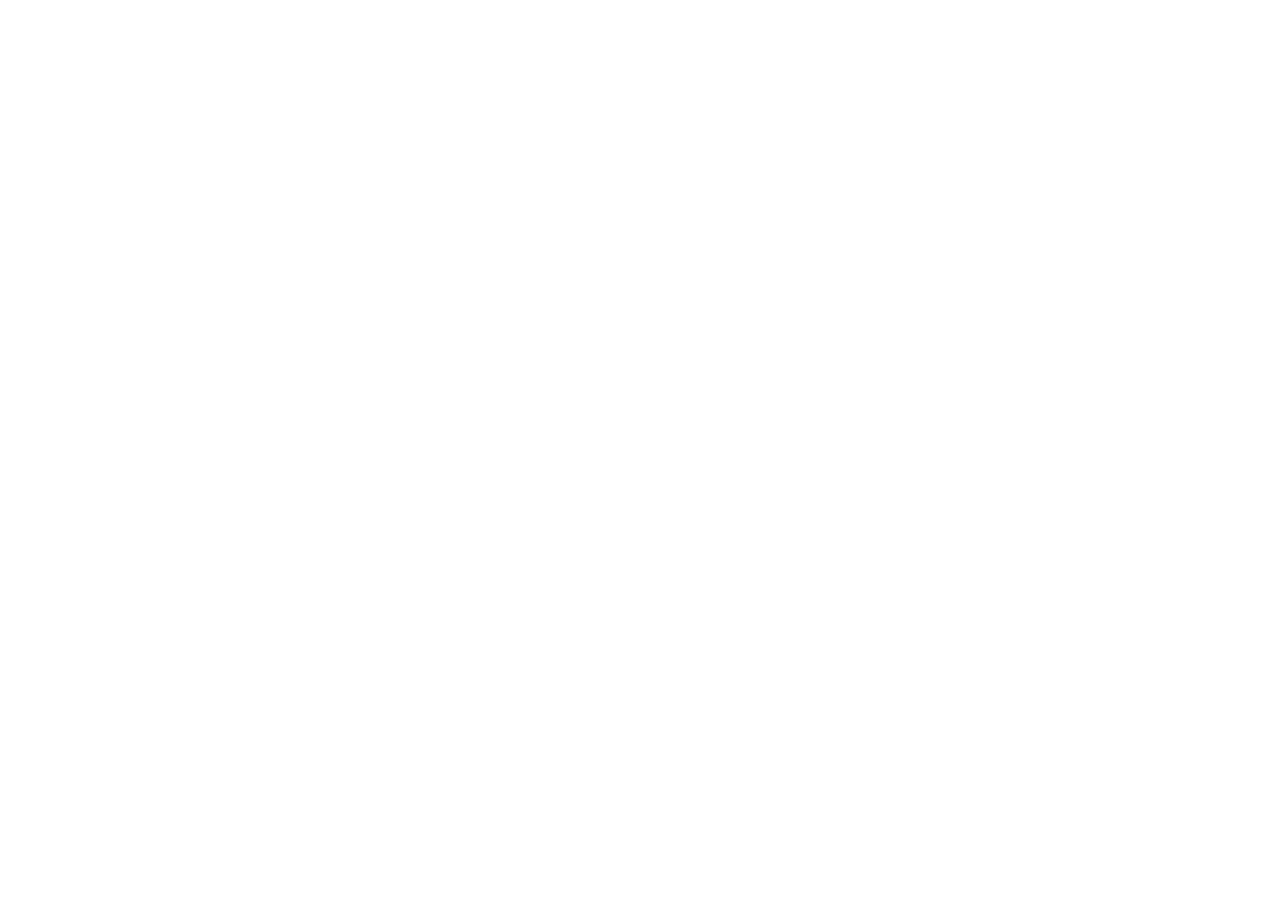
==== src/Reserve/index.html @ e883297c "create home, database, user" ====
<!DOCTYPE html>
<html lang="pt-br">
<head>
    <meta charset="UTF-8">
    <meta name="viewport" content="width=device-width, initial-scale=1.0">
    <link rel="stylesheet" href="index.css">
    <title>Reservar cadeira</title>
</head>
<body>
    <header>
        <div class="container">
            
        </div>
    </header>  
    <main>
        <div class="container">
            
        </div>
    </main>
    <footer>
        <div class="container">
            
        </div>
    </footer>

    <script type="module" src="index.js"></script>
</body>
</html>
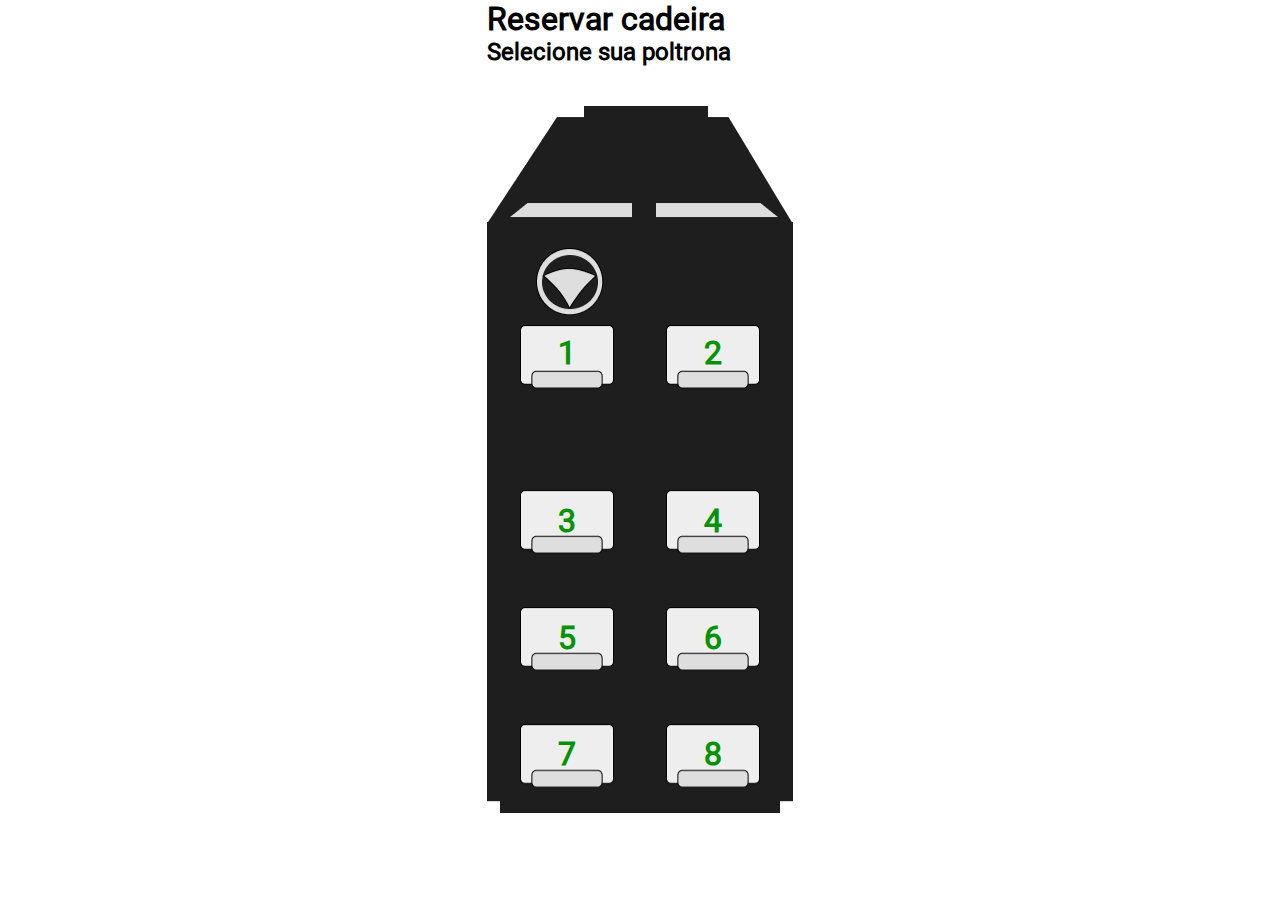
==== commit 05de6de4: "update reserve" ====
--- a/src/Reserve/index.html
+++ b/src/Reserve/index.html
@@ -2,18 +2,20 @@
 <html lang="pt-br">
 <head>
     <meta charset="UTF-8">
-    <meta name="viewport" content="width=device-width, initial-scale=1.0">
+    <meta name="viewport" content="width=device-width, initial-scale=1.0">    
     <link rel="stylesheet" href="index.css">
     <title>Reservar cadeira</title>
 </head>
 <body>
     <header>
         <div class="container">
-            
+            <h1>Reservar cadeira</h1> <!-- Sinto muito, nao temos mais vaga --->
         </div>
     </header>  
     <main>
         <div class="container">
+            <h2>Selecione sua poltrona</h2>
+            <div class="reserve-seat"> </div>
             
         </div>
     </main>
--- a/src/Reserve/index.css
+++ b/src/Reserve/index.css
@@ -0,0 +1,56 @@
+@import url('../../assets/css/style.css');
+
+.reserve-seat{    
+    width: var(--van-width);
+    height: var(--van-height);
+    background-image: url('../../assets/images/top-view.png');
+    background-size: cover;        
+
+   display: flex;
+   flex-direction: column;
+   padding-top: 215px;
+   padding-left: 33px;
+   padding-right: 33px;
+}
+.reserve-seat > div{ 
+    display: flex;
+    justify-content: space-between;
+}
+
+.reserve-seat .first{ 
+    margin-bottom: 105px;
+}
+
+.reserve-seat .first + div{
+    margin-bottom: 53px;
+}
+
+.reserve-seat .first + div + div{
+    margin-bottom: 53px;    
+}
+
+.reserve-seat span{
+    width: 94px;
+    height: 63.51px;
+    font-size: 2em;
+    font-weight: bolder;    
+
+    display: flex;
+    justify-content: center;
+    align-items: center;   
+
+    color: rgb(3, 146, 3);
+    cursor: pointer;
+}
+h1, h2{
+    display: block;
+    text-align: left;    
+    min-width: 306px;
+}
+h2{
+    margin-bottom: 40px;
+}
+
+footer{
+    margin-top: 50px;
+}
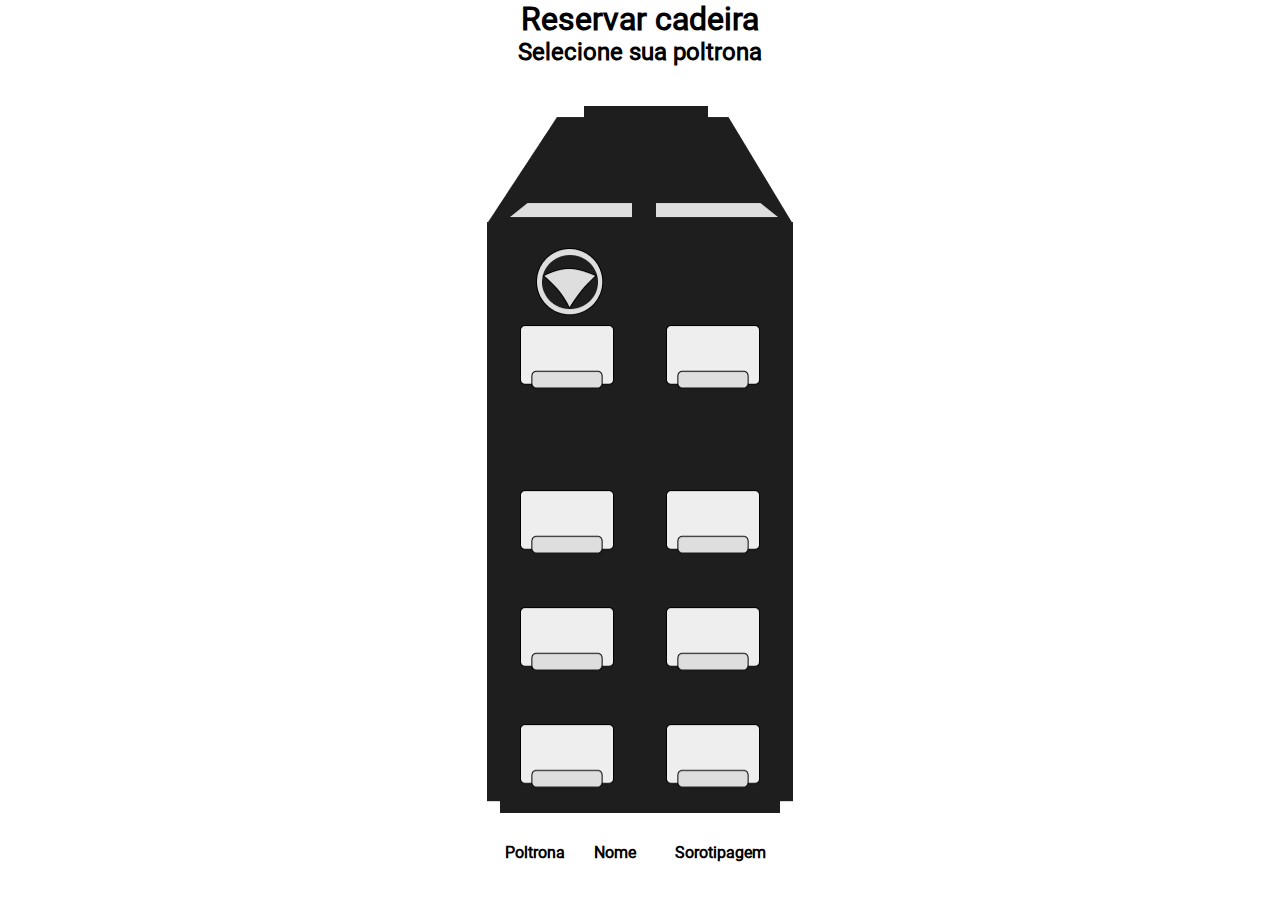
==== commit ddf4fec2: "update reserve" ====
--- a/src/Reserve/index.html
+++ b/src/Reserve/index.html
@@ -4,7 +4,7 @@
     <meta charset="UTF-8">
     <meta name="viewport" content="width=device-width, initial-scale=1.0">    
     <link rel="stylesheet" href="index.css">
-    <title>Reservar cadeira</title>
+    <title>Reservar poltrona</title>
 </head>
 <body>
     <header>
@@ -16,7 +16,14 @@
         <div class="container">
             <h2>Selecione sua poltrona</h2>
             <div class="reserve-seat"> </div>
-            
+            <table>
+                <tr>
+                    <th>Poltrona</th>
+                    <th>Nome</th>
+                    <!-- <th>Idade</th> -->
+                    <th>Sorotipagem</th>
+                </tr>
+            </table>            
         </div>
     </main>
     <footer>
--- a/src/Reserve/index.css
+++ b/src/Reserve/index.css
@@ -44,7 +44,7 @@
 }
 h1, h2{
     display: block;
-    text-align: left;    
+    text-align: center;    
     min-width: 306px;
 }
 h2{
@@ -54,3 +54,18 @@
 footer{
     margin-top: 50px;
 }
+
+table{
+    margin-top: 30px;
+    border-collapse: collapse; 
+    width: 100%;       
+}
+table th{
+    padding-bottom: 5px;
+    text-align: center;
+}
+table td{
+    border: 1px solid #000;
+    padding: 5px;
+
+}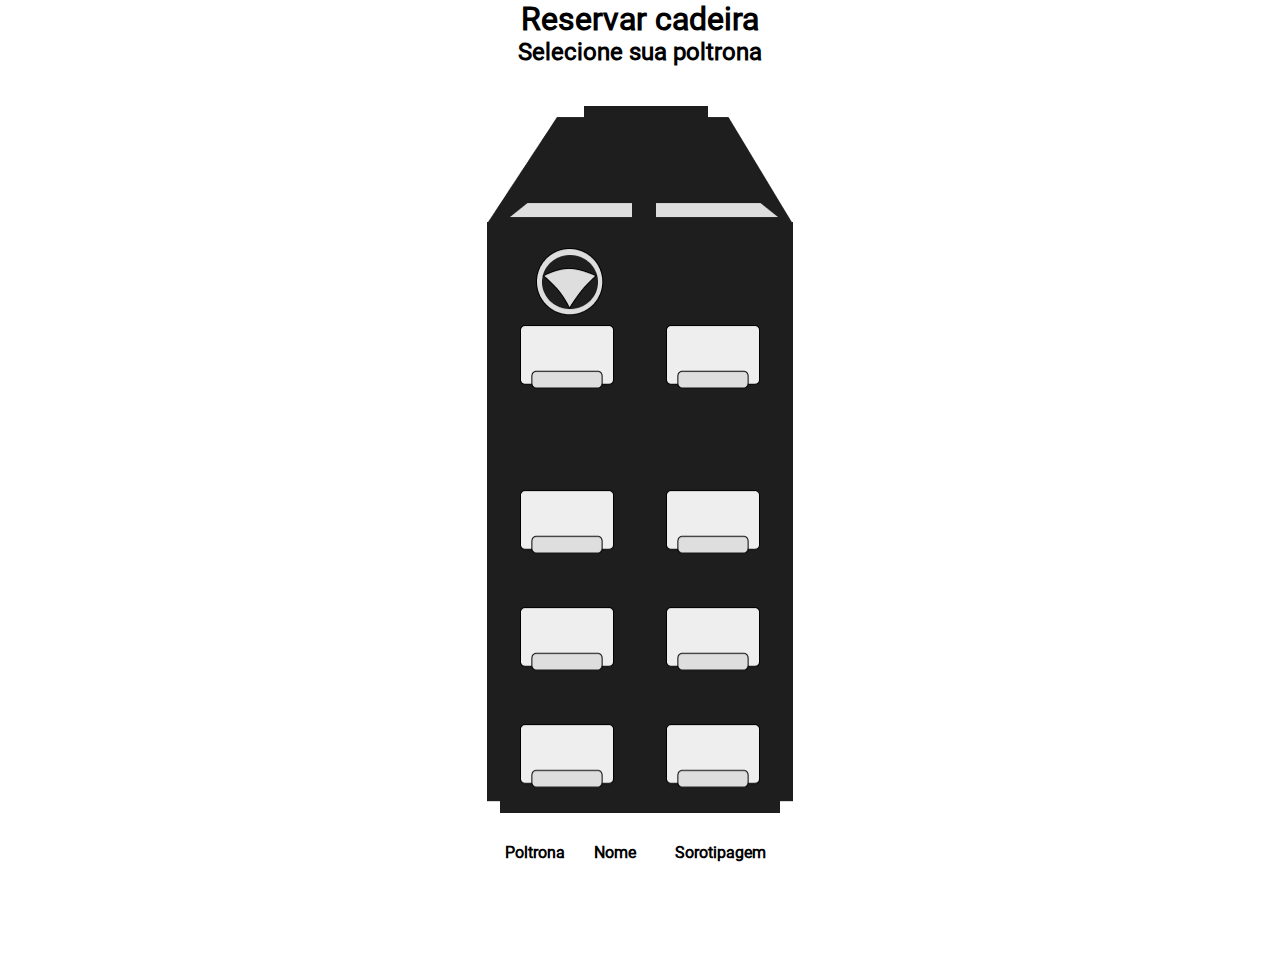
==== commit f676c8a1: "update reserve" ====
--- a/src/Reserve/index.html
+++ b/src/Reserve/index.html
@@ -17,14 +17,19 @@
             <h2>Selecione sua poltrona</h2>
             <div class="reserve-seat"> </div>
             <table>
-                <tr>
-                    <th>Poltrona</th>
-                    <th>Nome</th>
-                    <!-- <th>Idade</th> -->
-                    <th>Sorotipagem</th>
-                </tr>
+                <thead>
+                    <tr>
+                        <th>Poltrona</th>
+                        <th>Nome</th>
+                        <!-- <th>Idade</th> -->
+                        <th>Sorotipagem</th>
+                    </tr>
+                </thead>
+                <tbody>
+                    
+                </tbody>
             </table>            
-        </div>
+        </div>        
     </main>
     <footer>
         <div class="container">
--- a/src/Reserve/index.css
+++ b/src/Reserve/index.css
@@ -51,14 +51,13 @@
     margin-bottom: 40px;
 }
 
-footer{
-    margin-top: 50px;
-}
 
 table{
     margin-top: 30px;
     border-collapse: collapse; 
-    width: 100%;       
+    width: 100%;   
+    
+    margin-bottom:100px;
 }
 table th{
     padding-bottom: 5px;
@@ -68,4 +67,10 @@
     border: 1px solid #000;
     padding: 5px;
 
-}+}
+
+table tr:nth-child(1) td{
+    display: flex;
+    justify-content: space-between;
+}
+
